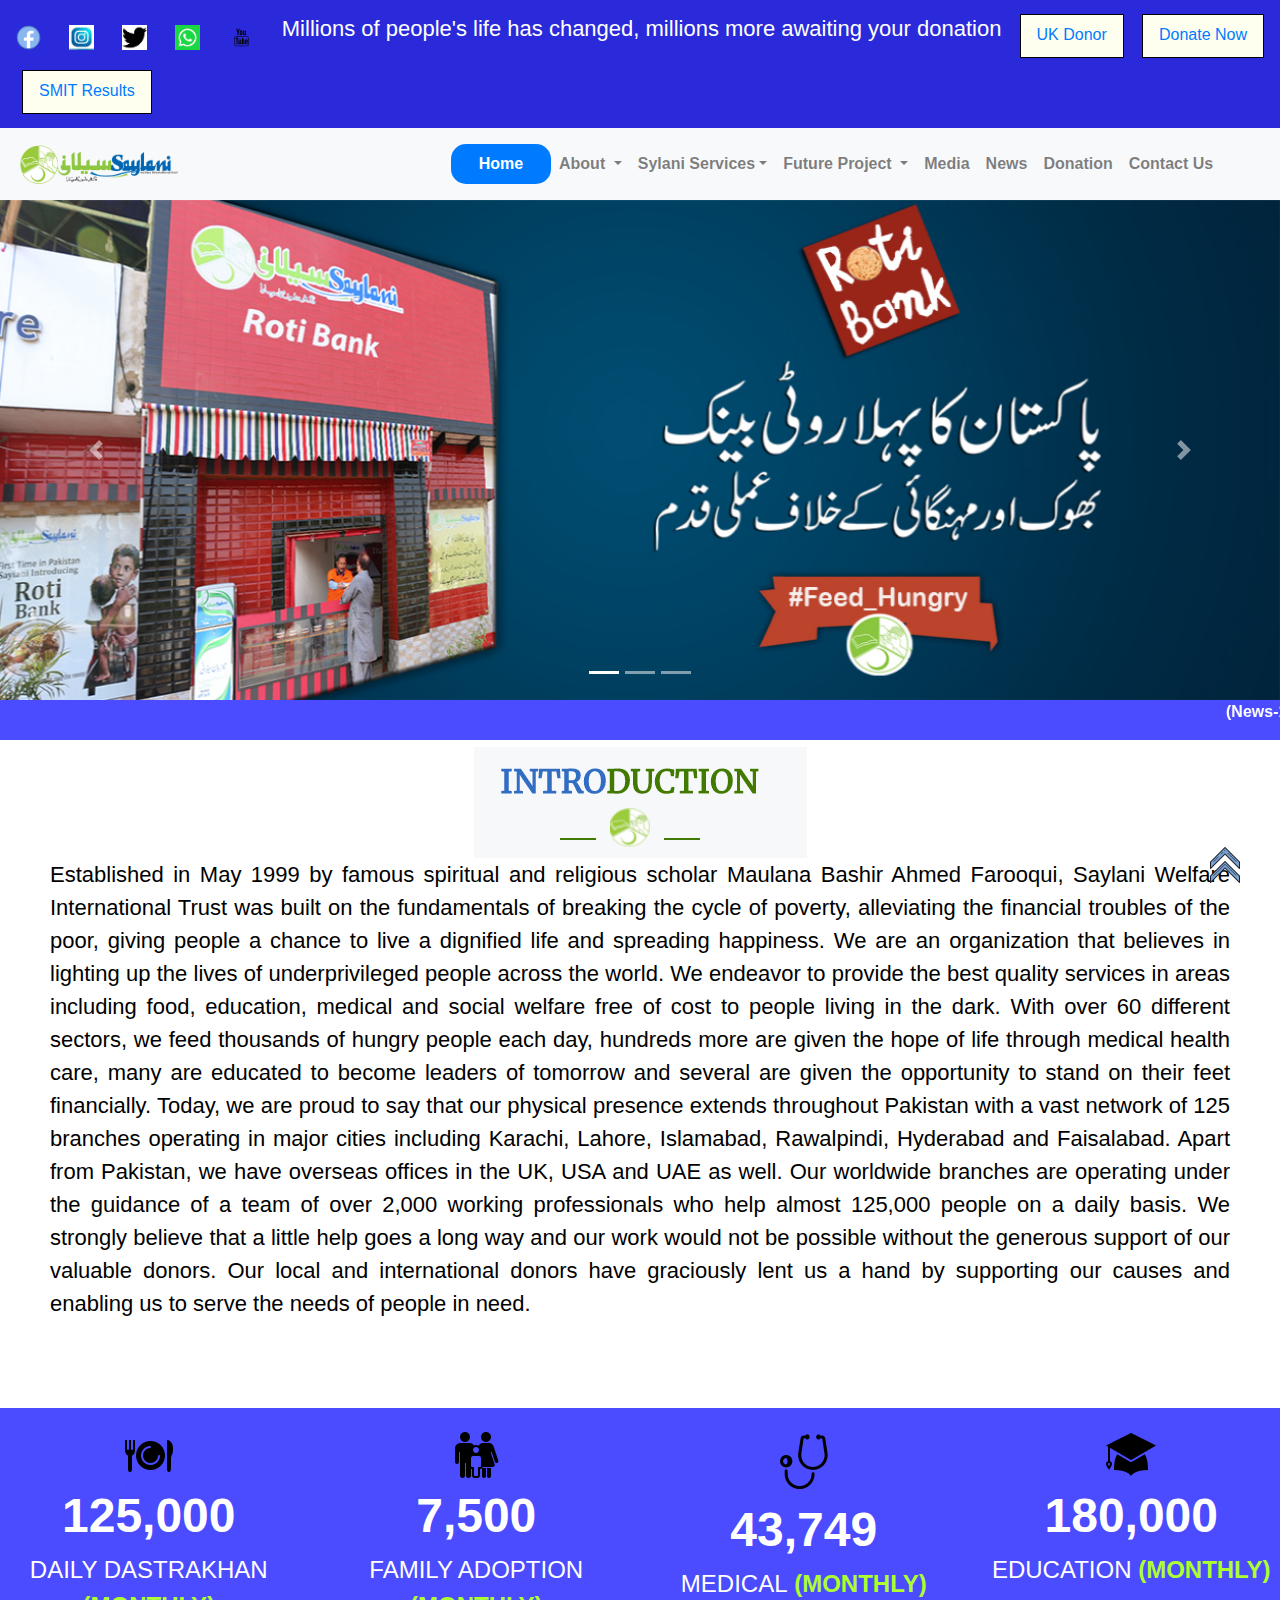
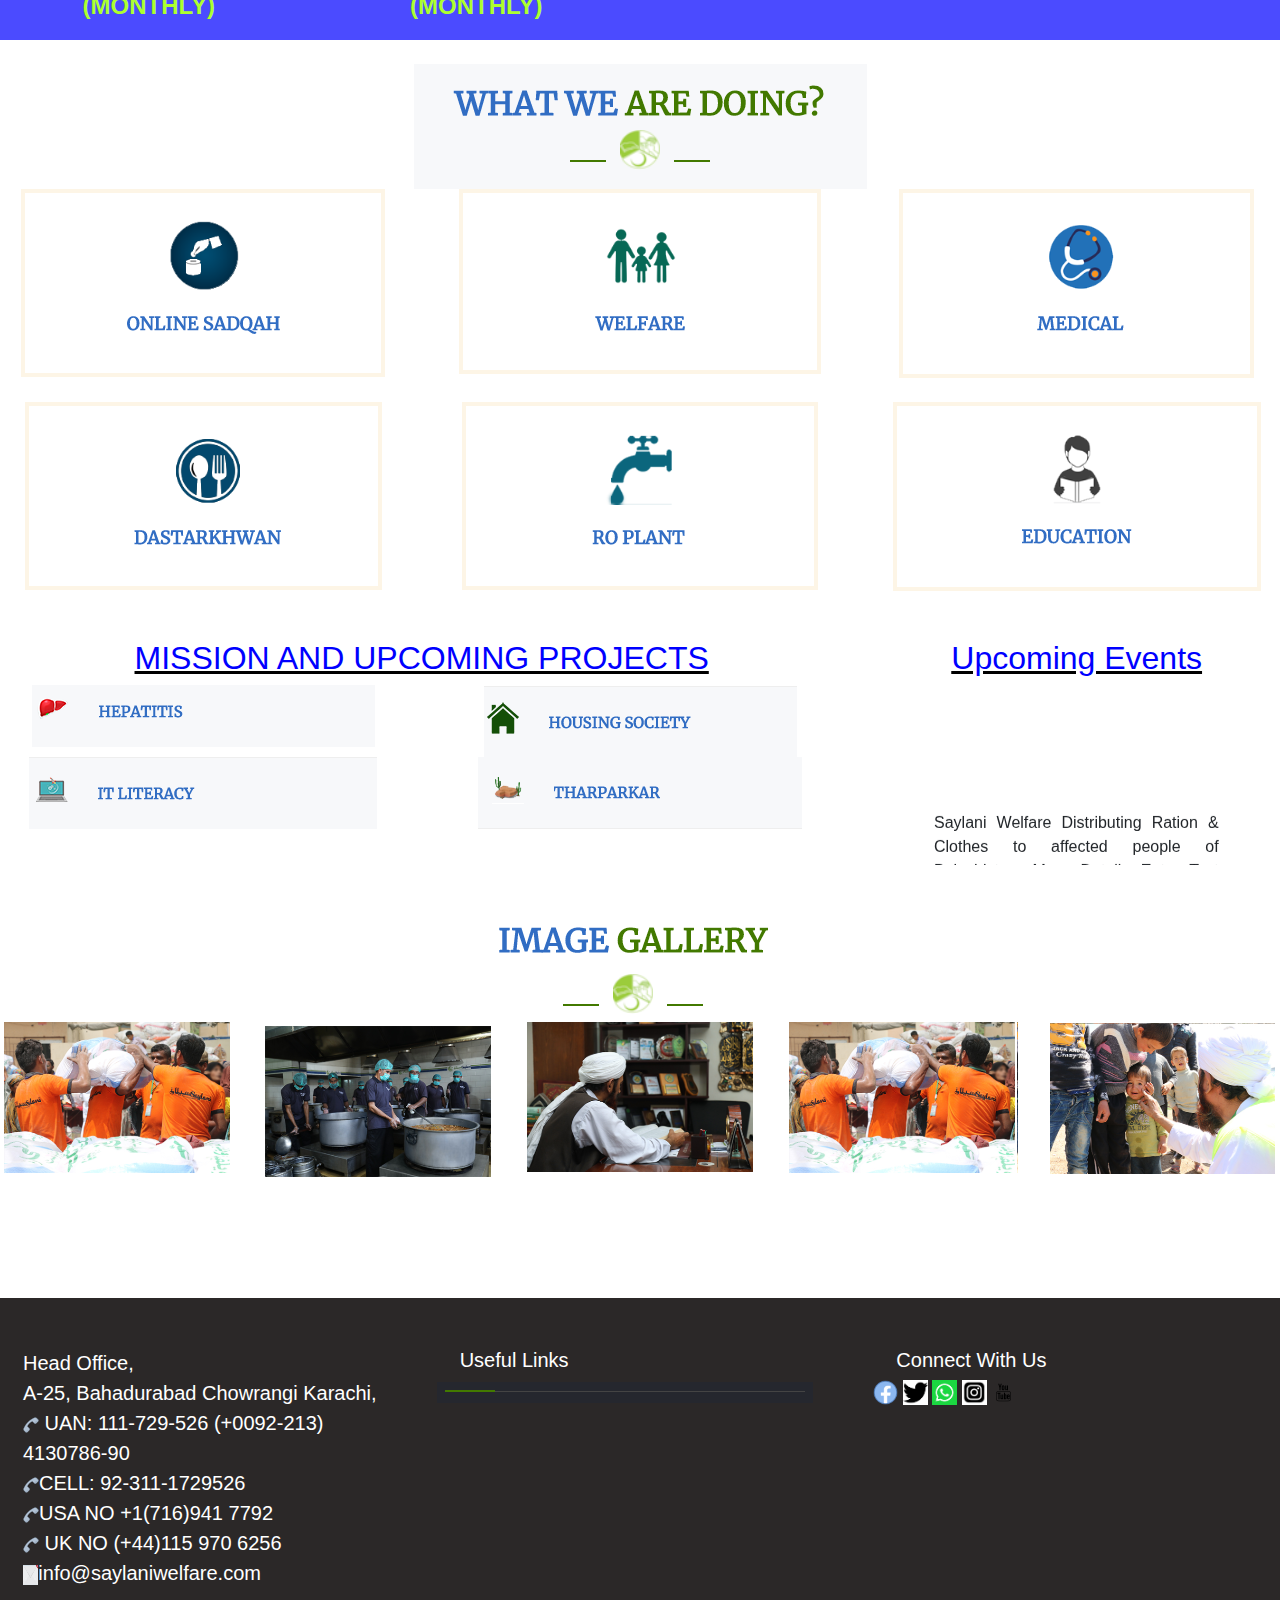
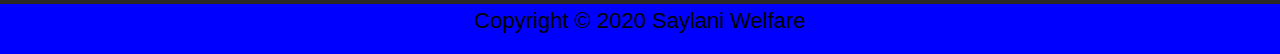
==== index.html @ 3e82061e "update all files" ====
<!DOCTYPE html>
<html lang="en">

<head>
  <meta charset="UTF-8">
  <meta name="viewport" content="width=device-width, initial-scale=1.0">
  <title>Document</title>
  <link rel="stylesheet" href="bootstrap.min.css">
  <link rel="stylesheet" href="style1.css">
</head>

<body width="100%">

  <ul class="nav justify-content-end" id="top">

    <!-- Just an image -->
    <nav class="navbar">
      <a class="navbar-brand" href="#">
        <img src="images/f.png" width="25" height="25" alt="">
      </a>
      <a class="navbar-brand" href="#"> 
        <img src="images/b.jpg" width="25" height="25" alt="">
      </a>
      <a class="navbar-brand" href="#">
        <img src="images/tw.png" width="25" height="25" alt="">
      </a>
      <a class="navbar-brand" href="#">
        <img src="images/whatsapp.png" width="25" height="25" alt="">
      </a>
      <a class="navbar-brand" href="#">
        <img src="images/yt.png" width="25" height="25" alt="">
      </a>
      <p>Millions of people's life has changed, millions more awaiting your donation </p>
      <li class="nav-item">
        <a class="nav-link" href="#">UK Donor</a>
      </li>
      <li class="nav-item">
        <a class="nav-link" href="#">Donate Now</a>
      </li>
      <li class="nav-item">
        <a class="nav-link" href="#">SMIT Results</a>
      </li>
      </p>


    </nav>
  </ul>

  <nav class="navbar navbar-light bg-light navbar-expand-lg" >
    <a class="navbar-brand" href="#">
      <img src="images/Saylani-logo.png" width="40%" height="50%" alt=""></a>
    <button class="navbar-toggler" type="button"  id="navbar2" data-toggle="collapse" data-target="#navbarSupportedContent"
      aria-controls="navbarSupportedContent" aria-expanded="false" aria-label="Toggle navigation">
      <span class="navbar-toggler-icon"></span>
    </button>
    <div class="collapse navbar-collapse" id="navbarSupportedContent">
      <ul class="navbar-nav mr-auto">
        <li class="nav-item2 active">
          <a class="nav-link bg-primary" id="home" href="#"><b>Home</b> <span class="sr-only">(current)</span></a>
        </li>

        <li class="nav-item2 dropdown" id="nav-item2">
          <a class="nav-link dropdown-toggle" href="#" id="navbarDropdownMenuLink" role="button" data-toggle="dropdown"
            aria-haspopup="true" aria-expanded="false">
            <b>About</b>
          </a>
          <div class="dropdown-menu" aria-labelledby="navbarDropdownMenuLink">
            <a class="dropdown-item" href="#">Introduction</a>
            <a class="dropdown-item" href="#">Chairman Message</a>
            <a class="dropdown-item" href="#">Saylani Annual Report</a>
          </div>
        </li>
        <li class="nav-item2 dropdown" id="nav-item2">
          <a class="nav-link dropdown-toggle" href="#" id="navbarDropdownMenuLink" role="button" data-toggle="dropdown"
            aria-haspopup="true" aria-expanded="false">
            <b>Sylani Services</b></a>




          <!-- <li class="nav-item2 dropdown" id="nav-item2">  -->
          <!-- <a class="nav-link dropdown-toggle" href="#" id="navbarDropdownMenuLink" role="button" data-toggle="dropdown"
                aria-haspopup="true" aria-expanded="false">
                <b>Education</b></a>
                
            
                <div class="dropdown-submenu" aria-labelledby="navbarDropdownMenuLink" id="edu">
                  <a class="dropdown-item" href="#">Introduction</a>
                  <a class="dropdown-item" href="#">Chairman Message</a>
                  <a class="dropdown-item" href="#">Saylani Annual Report</a>
                  
                
                </div> -->

          <!-- <a class="dropdown-item" href="#">Education</a>  -->


          <!-- <ul class="dropdown-submenu">
                      <div class="btn-group dropright">
                        <button type="button" class="btn btn-primary">Education</button>
                        <button type="button" class="btn btn-primary dropdown-toggle px-3" data-toggle="dropdown" 
                        aria-haspopup="true"
                          aria-expanded="false">
                          <span class="sr-only">Toggle Dropdown</span>
                        </button>
                        <div class="dropdown-menu">
                          <a class="dropdown-item" href="#">Action</a>
                          <a class="dropdown-item" href="#">Another action</a>
                          <a class="dropdown-item" href="#">Something else here</a>
                          <div class="dropdown-divider"></div>
                          <a class="dropdown-item" href="#">Separated link</a>
                        </div>
                      </div>
            

                              
        
                    </ul> -->

          <div class="dropdown-menu" aria-labelledby="navbarDropdownMenuLink">
            <a class="dropdown-item" href="#">Education</a>
            <a class="dropdown-item" href="#">Medical</a>
            <a class="dropdown-item" href="#">Welfare</a>
            <a class="dropdown-item" href="#">Hajj Application Form</a>
            <a class="dropdown-item" href="#">Sylani Dastarkhwan</a>
            <a class="dropdown-item" href="#">Sylani RO plant</a>
            <a class="dropdown-item" href="#">Online Sadqah</a>
            <a class="dropdown-item" href="#">Online Taweezat/Istikhara</a>
            <a class="dropdown-item" href="#">Sylani job Bank</a>
            <a class="dropdown-item" href="#">Online Quran Academy</a>
          </div>
        </li>
        <!-- <li class="nav-item dropdown">
                  <a class="nav-link dropdown-toggle" href="http://example.com" id="navbarDropdownMenuLink" data-toggle="dropdown" aria-haspopup="true" aria-expanded="false">
                    Dropdown link
                  </a>
                  <ul class="dropdown-menu" aria-labelledby="navbarDropdownMenuLink">
                  
                   <li><a class="dropdown-item" href="#">Medical</a></li>
                   <li>  <a class="dropdown-item" href="#">Welfare</a></li>
                   <li> <a class="dropdown-item" href="#">Hajj Application Form</a></li>
                   <li> <a class="dropdown-item" href="#">Sylani Dastarkhwan</a></li>
                   <li><a class="dropdown-item" href="#">Sylani RO plant</a></li>
                   <li><a class="dropdown-item" href="#">Online Sadqah</a></li>
                   <li> <a class="dropdown-item" href="#">Online Taweezat/Istikhara</a></li>
                   <li><a class="dropdown-item" href="#">Sylani job Bank</a></li>
                   <li> <a class="dropdown-item" href="#">Online Quran Academy</a></li> 
                                    <li class="dropdown-submenu">
                      <a class="dropdown-item dropdown-toggle" href="#">Education</a>
                      <ul class="dropdown-menu">
                        <div class="btn-group dropright">
                          <button type="button" class="btn btn-primary">Dropright</button>
                          <button type="button" class="btn btn-primary dropdown-toggle px-3" data-toggle="dropdown" aria-haspopup="true"
                            aria-expanded="false">
                            <span class="sr-only">Toggle Dropdown</span>
                          </button>
                          <div class="dropdown-menu">
                            <a class="dropdown-item" href="#">Action</a>
                            <a class="dropdown-item" href="#">Another action</a>
                            <a class="dropdown-item" href="#">Something else here</a>
                            <div class="dropdown-divider"></div>
                            <a class="dropdown-item" href="#">Separated link</a>
                          </div>
                        </div>
              

                                
          
                      </ul>
                    </li>
                   </ul> -->
        <li class="nav-item2 dropdown" id="nav-item2">
          <a class="nav-link dropdown-toggle" href="#" id="navbarDropdownMenuLink" role="button" data-toggle="dropdown"
            aria-haspopup="true" aria-expanded="false">
            <b>Future Project</b>
          </a>
          <div class="dropdown-menu" aria-labelledby="navbarDropdownMenuLink">
            <a class="dropdown-item" href="#">Sylani University</a>
            <a class="dropdown-item" href="#">Sylani City</a>

          </div>
        </li>
        <li class="nav-item2">
          <a class="nav-link" href="#"><b>Media</b></a>
        </li>
        <li class="nav-item2">
          <a class="nav-link" href="#"><b>News</b></a>
        </li>
        <li class="nav-item2">
          <a class="nav-link" href="#"><b>Donation</b></a>
        </li>
        <li class="nav-item2">
          <a class="nav-link" href="#"><b>Contact Us</b></a>
        </li>
      </ul>
    </div>
  </nav>
  <div id="carouselExampleIndicators" class="carousel slide" data-ride="carousel">
    <ol class="carousel-indicators">
      <li data-target="#carouselExampleIndicators" data-slide-to="0" class="active"></li>
      <li data-target="#carouselExampleIndicators" data-slide-to="1"></li>
      <li data-target="#carouselExampleIndicators" data-slide-to="2"></li>
    </ol>
    <div class="carousel-inner" id="slider">
      <div class="carousel-item active" >
        <img src="images/swf6.jpg" class="d-block w-100" height="500px" alt="...">
      </div>
      <!-- <div class="carousel-item">
        <img src="images/swf9.jpg" class="d-block w-100" alt="...">
      </div> -->
      <div class="carousel-item">
        <img src="images/swf3.png" class="d-block w-100" height="500px" alt="...">
      </div>
      <div class="carousel-item">
        <img src="images/swf4.jpg" class="d-block w-100" height="500px" alt="...">
      </div>
      <!-- <div class="carousel-item">
        <img src="images/swf10.jpg" class="d-block w-100" alt="...">
      </div> -->
      <div class="carousel-item">
        <img src="images/swf11.jpg" class="d-block w-100" height="500px" alt="...">
      </div>


    </div>
    <a class="carousel-control-prev" href="#carouselExampleIndicators" role="button" data-slide="prev">
      <span class="carousel-control-prev-icon" aria-hidden="true"></span>
      <span class="sr-only">Previous</span>
    </a>
    <a class="carousel-control-next" href="#carouselExampleIndicators" role="button" data-slide="next">
      <span class="carousel-control-next-icon" aria-hidden="true"></span>
      <span class="sr-only">Next</span>
    </a>
  </div>
  <div width="80%">
    <marquee behavior="" bgcolor="blue" class="updates" direction="left" width="100%" height="40px"><b>(News-1
        Dated:15-06-2019)
        PIAICNext Phase Admission in Islamabad And Faisalabad" .<a href="">More Details </a>
        (News-2 Dated:15-05-2019) Saylani Welfare Announced "Donation Application" . <a href="">More Details </a>
        (News-3 Dated:07-05-2019) Alhamdulillah Saylani Organized 200+ Locations For
        Iftar And Sehri In This Holy Month . <a href="">More Details </a> (News-4 Dated:08-03-2019)
        Saylani Welfare Distributing Ration & Clothes to affected people of Balochistan. <a href="">More Details </a>
        (News-5 Dated:25-02-2019) PIAIC Entrance Exam Merit Ranking List Announced. <a href="">More Details </a> (News-6
        Dated:23-02-2019) President of Pakistan (Dr. Arif Alvi) Visited Saylani Welfare International Trust HeadOffice
        Karachi. More Details (News-7 Dated:19-02-2019) Dr Jamil Ahmed (Additional Inspector General of Police) &
        Atiqmir Visit Saylani Welfare International Trust, Saylani Mass I.T. Training. More Details
      </b>
    </marquee>
  </div>
  <div>
    <img src="images/int.PNG" alt="" class="intro">
    <div>
      <p class="introp">
        Established in May 1999 by famous spiritual and religious scholar Maulana Bashir Ahmed Farooqui,
        Saylani Welfare International Trust was built on the fundamentals of breaking the cycle of poverty, alleviating
        the financial troubles of the poor, giving people a chance to live a dignified life and spreading happiness.

        We are an organization that believes in lighting up the lives of underprivileged people across the world. We
        endeavor to provide the best quality services in areas including food, education, medical and social welfare
        free of cost to people living in the dark. With over 60 different sectors, we feed thousands of hungry people
        each day, hundreds more are given the hope of life through medical health care, many are educated to become
        leaders of tomorrow and several are given the opportunity to stand on their feet financially.

        Today, we are proud to say that our physical presence extends throughout Pakistan with a vast network of 125
        branches operating in major cities including Karachi, Lahore, Islamabad, Rawalpindi, Hyderabad and Faisalabad.
        Apart from Pakistan, we have overseas offices in the UK, USA and UAE as well. Our worldwide branches are
        operating under the guidance of a team of over 2,000 working professionals who help almost 125,000 people on a
        daily basis.

        We strongly believe that a little help goes a long way and our work would not be possible without the generous
        support of our valuable donors. Our local and international donors have graciously lent us a hand by supporting
        our causes and enabling us to serve the needs of people in need.
    </div>
    </p>
  </div>
  <!-- <div class="container-fluid">


    <div class="card" >
      <img src="images/din.jpg" height="45%" width="10%"class="card-img-top" alt="...">
      <div class="card-body">
        <p class="card-text">125,000 <br>
          DAILY DASTRAKHAN(MONTHLY)    </div>
    </div> -->

    <!-- <div class="container-lg">
  <div class="box box-primary">
    <img src="images/dinner2.png" alt="" style="border-radius:70px;margin-top: 30px;margin-left: 20px;">
    <p id="dastrkhwan">125,000 <br>
      DAILY DASTRAKHAN(MONTHLY) </p>   </div>
      <div class="container-sm">
      <div class="box box-primary" style="position:absolute;margin-top: -140px;margin-left: 400px;">
        <img src="images/family.png" alt=""   style="border-radius:70px;margin-left: 130px;">
        <p id="family">7,500
           <br>
           FAMILY ADOPTION(MONTHLY)  </p> </div>
        </div>
  </div> -->
  <br>
  <br>
  <br>
 
    <div class="row row-cols-3" id="row">
      <div class="col">
        <img src="images/dinner2.png" alt="" class="icons">
    <p id="family">

      <b class="number">   125,000</b>
    <br>
      DAILY DASTRAKHAN <b style="color:greenyellow">(MONTHLY)</b> </p> 
      </div>
      <div class="col">
          <img src="images/family.png" alt="" class="icons" >
          <p id="family"> 
            <b class="number">   7,500</b>
         
             <br>
             FAMILY ADOPTION <b style="color:greenyellow">(MONTHLY)</b> </p>
      </div>
      <div class="col">
        <img src="images/medical.png" alt=""  class="icons" >
        <p id="family">
          <b class="number">43,749</b>
           <br>
           MEDICAL<b style="color:greenyellow;font-size: 24px;"> (MONTHLY)</b>
             </p>
      </div>
      <div class="col">
        <img src="images/edu.png" alt="" class="icons"  >
        <p id="family">
          <b class="number">  180,000 </b>
        <br>
EDUCATION <b style="color:greenyellow">(MONTHLY)</b>
             </p>
      </div>
    </div>
    <br>
 <div>
   <img src="images/sylani.PNG" alt="" id="syl-work">
   <div class="row row-cols-3">

    <div class="col">
      <img src="images/sadqah.PNG" alt="" class="work"  >
      
    </div>
    <div class="col">
      <img src="images/welfare.PNG" alt="" class="work"  >
      
    </div>
    <div class="col">
      <img src="images/medi.PNG" alt="" class="work"  >
      
    </div>
   </div>
   <br>
   <div class="row row-cols-3" bgcolor="oldpace">

    <div class="col">
      <img src="images/dstr.PNG" alt="" class="work"  >
      
    </div>
    <div class="col">
      <img src="images/RO.PNG" alt="" class="work"  >
      
    </div>
    <div class="col">
      <img src="images/education.PNG" alt="" class="work"  >
      
    </div>
   </div>
 </div>
 <br><br>

   <div class="row row-cols-3" id="events">
    <div class="col-8">
      <h2 id="h1">MISSION AND UPCOMING PROJECTS</h2>
      
     <!-- <img src="images/work.PNG" alt="" id="working"> -->
     <div class="row row-cols-3">
      <div  class="col">
     <img src="images/hepatitis.png" alt="" class="work2">
      </div>
      <div  class="col">
        <img src="images/house.png" alt=""class="work2">
         </div>
     </div>
     <div class="row row-cols-3">
      <div  class="col">
     <img src="images/IT.png" alt=""class="work2">
      </div>
      <div  class="col">
        <img src="images/thar.png" alt=""class="work2">
         </div>
     </div>
      
    </div>
    <div class="col"  width="100%" id="events">
      <h2 id="h2">Upcoming Events</h2>
      <marquee behavior="" direction="up" width="70%" height="180px" id="marq">
        Saylani Welfare Distributing Ration & Clothes to affected people of Balochistan .More Details

Entry Test Accouncement (Graphic Designing & Video Editing/Animation Course) On Sunday 3rd March 2019 @ 11:00Am Vanue: 4rh Floor, Saylani Welfare International Trust HeadOffice Bahadurabad .More Details

Dr Jamil Ahmed (Additional Inspector General of Police) & Atiqmir Visit Saylani Welfare International Trust, Saylani Mass I.T. Training .More Details

PIAIC Entrance Exam Merit Ranking List Announced.More Details

President of Pakistan (Dr. Arif Alvi) Visited Saylani Welfare International Trust HeadOffice Karachi. More Details


      </marquee>
      
    </div>


   
</div>
<br><br>
<div>
  <img src="images/gallery.PNG" alt="" class="gallery">
  <div class="row row-cols-3">

    <div  class="col">
      <img src="images/g1.PNG" alt=""class="work2">
       </div>
       
    <div  class="col">
      <img src="images/g2.PNG" alt=""class="work2">
       </div>
       
    <div  class="col">
      <img src="images/g3.PNG" alt=""class="work2">
       </div>
       
    <div  class="col">
      <img src="images/g4.PNG" alt=""class="work2">
       </div>
       
    <div  class="col">
      <img src="images/g5.PNG" alt=""class="work2">
       </div>
  </div>
</div>
<br><br><br><br><br>
<div  class="row row-cols-3" id="footer">
  <div  class="col">
   
   
   <p id="address">
   Head Office, <br>
A-25, Bahadurabad Chowrangi Karachi,  <br>
<img src="images/call.png" alt="">
UAN: 111-729-526 (+0092-213) 4130786-90  <br>
<img src="images/call.png" alt="">CELL: 92-311-1729526  <br>
<img src="images/call.png" alt="">USA NO +1(716)941 7792 <br>
<img src="images/call.png" alt=""> UK NO (+44)115 970 6256  <br>

<img src="images/m.PNG" alt="" width="4%" height="20px">info@saylaniwelfare.com
</p>

     </div>
     <div  class="col">
      <h3 id="address">Useful Links</h3>
    <img src="images/line.PNG" alt="">
        </div>
        <div  class="col">
          <h3 id="address">Connect With Us</h3>
          <img src="images/f.png" width="25" height="25" alt="">
          <img src="images/tw.png" width="25" height="25" alt="">
<img src="images/whatsapp.png" width="25" height="25" alt="">
 <img src="images/i.png" width="25" height="25" alt="">
<img src="images/yt.png" width="25" height="25" alt="">
            </div>

</div >
<div class="copyright">
<p style="color:black;text-align: center;">Copyright © 2020 Saylani Welfare</p>

</div>
<a href="#top"><img src="images/go top.png"  width="50"id="btn" alt=""></a>





  <script src="https://code.jquery.com/jquery-3.4.1.slim.min.js"
    integrity="sha384-J6qa4849blE2+poT4WnyKhv5vZF5SrPo0iEjwBvKU7imGFAV0wwj1yYfoRSJoZ+n"
    crossorigin="anonymous"></script>
  <script src="https://cdn.jsdelivr.net/npm/popper.js@1.16.0/dist/umd/popper.min.js"
    integrity="sha384-Q6E9RHvbIyZFJoft+2mJbHaEWldlvI9IOYy5n3zV9zzTtmI3UksdQRVvoxMfooAo"
    crossorigin="anonymous"></script>
  <script src="https://stackpath.bootstrapcdn.com/bootstrap/4.4.1/js/bootstrap.min.js"
    integrity="sha384-wfSDF2E50Y2D1uUdj0O3uMBJnjuUD4Ih7YwaYd1iqfktj0Uod8GCExl3Og8ifwB6"
    crossorigin="anonymous"></script>
</body>

</html>
---- style1.css ----
.nav-item{
background-color: ivory;
color:black;
border:1px solid black;
margin-top: 6px;
margin-bottom: 6px;
margin-left: 6px;
margin-right: 0;
height: 44px;

}
.nav{
background-color:rgb(42, 42, 218) ;

}
p{
    color:white;
    text-align:center;
    font-size: 22px;
}
.collapse{
    border-radius: 20px;
}
/* .nav-item2 :hover{
 background-color: rgba(0, 0, 255, 0.705);
 border-radius: 15px;
 color:white;
 height:65px
 
} */
/* .nav-item2:focus{
    background-color: rgba(0, 0, 255, 0.705);
  
    
   } */
/* .nav-item2+nav-link{
    border-radius: 15px;
    width:100px;
    text-align: center;
   
} */
.edu{
    float:right;
}

#home{
    color:white;
    border-radius: 15px;
    width:100px;
    text-align: center;
    
}
#navbar2{
  
    

}
#events{
    display:flex;
    flex-direction: row;
    flex-wrap: wrap;
    justify-content: space-around;
    align-items: left;
}
.dropdown-item:hover{
    background-color: rgba(0, 0, 255, 0.705);
}
.updates{
    background-color: rgba(0, 0, 255, 0.705); 
    color:white
}
.updates  +a{
   
    text-decoration: none;
}
.intro{
    margin-left: auto;
    margin-right: auto;
    display: block;
}
.introp{
    text-align:justify;
    font-family:'Lucida Sans', 'Lucida Sans Regular', 'Lucida Grande', 'Lucida Sans Unicode', Geneva, Verdana, sans-serif ;
    margin-left: 50px;
    margin-right: 50px;
    display: block;
   
    color:black
}
#row{
    background-color:rgba(0, 0, 255, 0.705);
    /* height:300px; */
}

#family{
    text-align: center;
     font-size: 24px; 
}
.icons{
    margin-top: 22px;
    display: block;
    margin-left: auto;
    margin-right: auto;
}
.number{
    font-size:48px;
}
#syl-work{
    display: block;
    margin-left: auto;
    margin-right: auto;
}
.work{
    margin-left: auto;
    margin-right: auto;
    display: block;
    border:4px solid oldlace;
}
#h1{
    color:blue;
    text-align: center;
    text-decoration: underline black;
}
#h2{
    color:blue;
    margin-left: auto;
    margin-right: auto;
    display: block;
    text-decoration: underline black;
}
#marq{

    text-align: justify;
}
#working{
    margin-left: 150px;
    
}
.news{

    height:500px;
}
.work2{
    margin-left: auto;
    margin-right: auto;
    display: block;
}
.gallery{
    margin-left: auto;
    margin-right: auto;
    display: block;
}
#footer{
    background-color: rgb(43, 40, 40);
    display: flex;
    justify-content: space-around;
    flex-direction: row;
    flex-wrap: wrap;
    /* height:500px; */
}
#address{
    color: white;
    font-size: 20px;
    text-align: left;
    margin-top: 50px;
    margin-left: 23px;
}
/* #copyright{
    color:Black;
 
} */
.copyright{
    background-color: blue;
    height:50px;
}
#btn{
    position:fixed;
    bottom:10px;
    right:30px;
    color:white;
}
@media only screen and(max-width:600px){
    #row{
        background-color:rgba(0, 0, 255, 0.705);
        height:600px;
    }
}
@media only screen and(max-width:600px){
    #footer{
  
        height:450px;
    }
}

@media only screen and(max-width:600px){
    .updates{
      
       width:600px;
       
    }
}
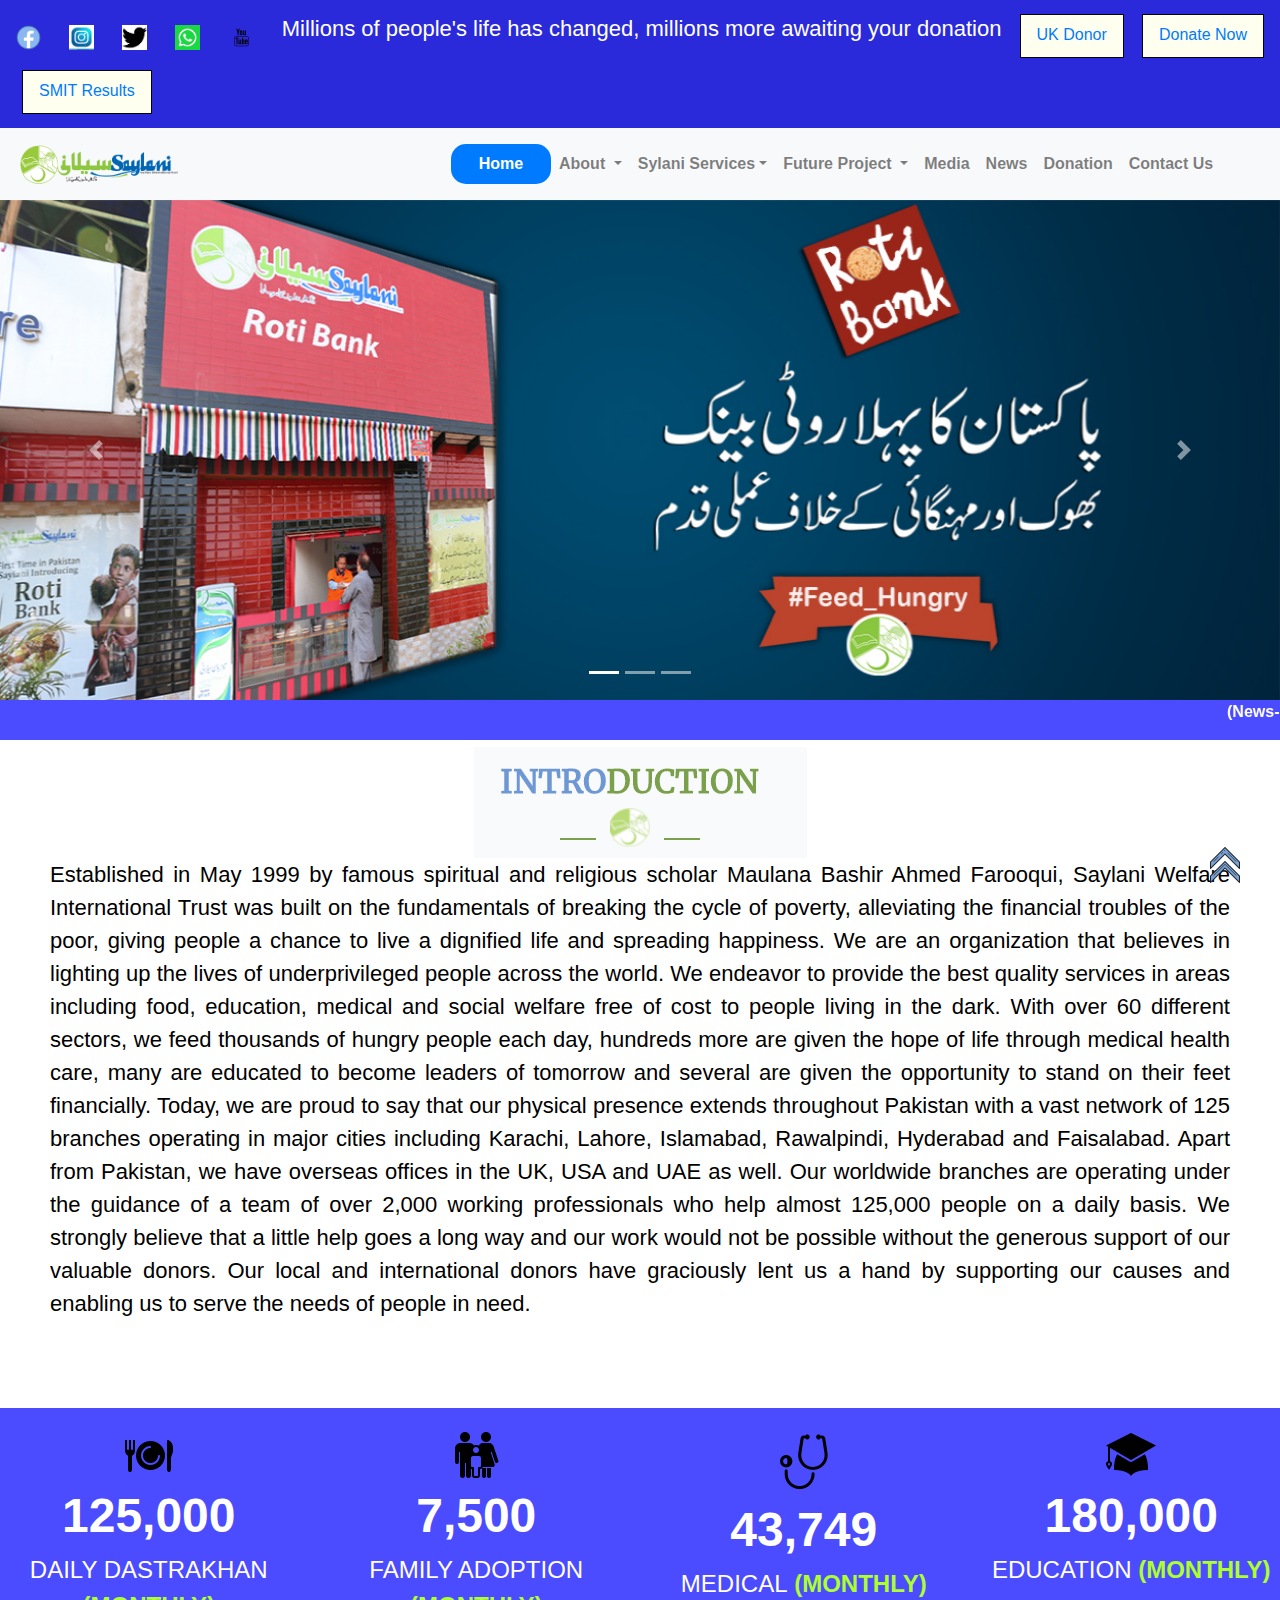
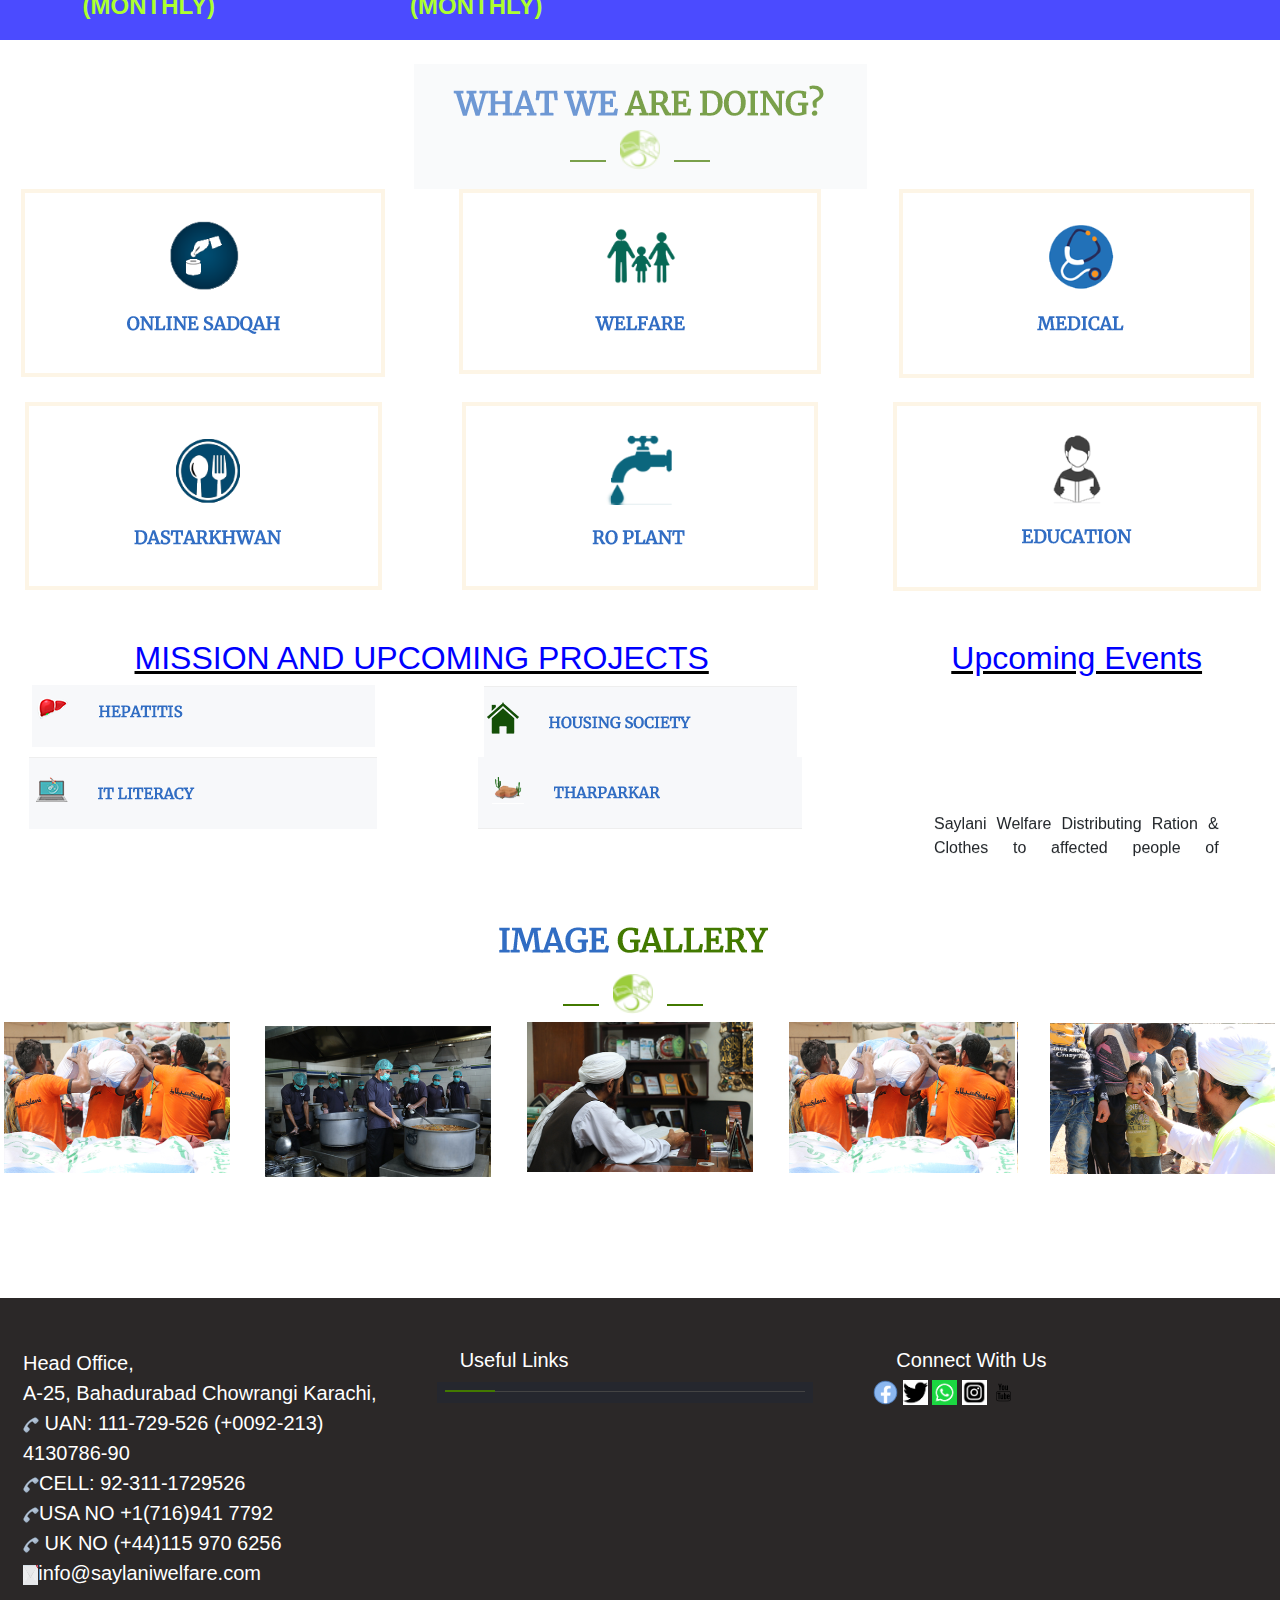
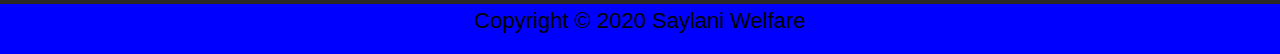
==== commit df291066: "Update index.html" ====
--- a/index.html
+++ b/index.html
@@ -232,7 +232,7 @@
       <span class="sr-only">Next</span>
     </a>
   </div>
-  <div width="80%">
+  <div width="80%" id="marquee">
     <marquee behavior="" bgcolor="blue" class="updates" direction="left" width="100%" height="40px"><b>(News-1
         Dated:15-06-2019)
         PIAICNext Phase Admission in Islamabad And Faisalabad" .<a href="">More Details </a>
@@ -494,4 +494,4 @@
     crossorigin="anonymous"></script>
 </body>
 
-</html>+</html>
--- a/style1.css
+++ b/style1.css
@@ -77,6 +77,8 @@
     margin-left: auto;
     margin-right: auto;
     display: block;
+    opacity: 0.7;
+    
 }
 .introp{
     text-align:justify;
@@ -109,6 +111,7 @@
     display: block;
     margin-left: auto;
     margin-right: auto;
+    opacity: 0.7;
 }
 .work{
     margin-left: auto;
